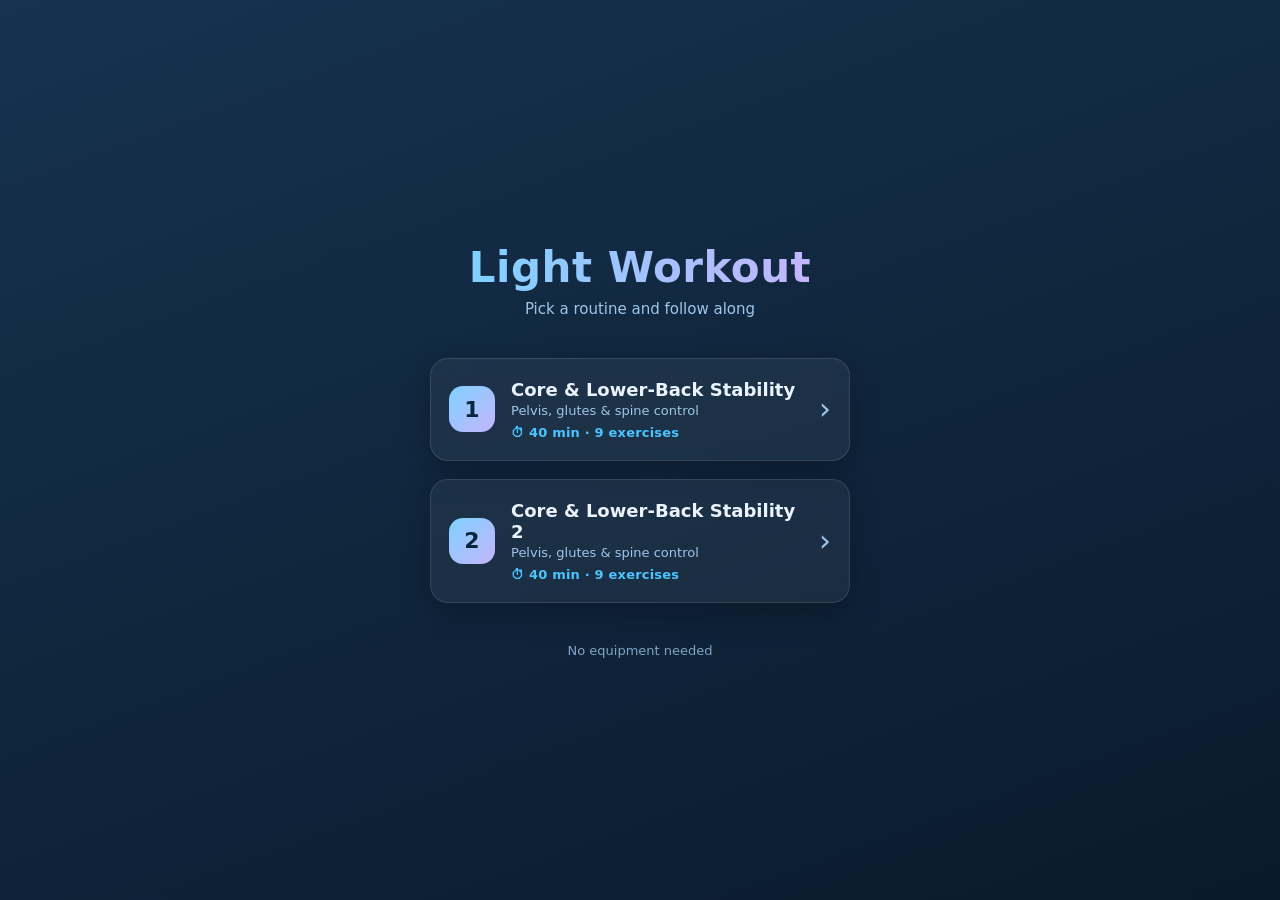
==== index.html @ 6c3bbc11 "Initial commit: RepFlow — voice-guided, dependency-free workout PWA Mobile-first workout runner in p" ====
<!DOCTYPE html>
<html lang="en">
<head>
  <meta charset="UTF-8" />
  <meta name="viewport" content="width=device-width, initial-scale=1.0, viewport-fit=cover" />
  <meta name="theme-color" content="#0f2238" />
  <link rel="manifest" href="manifest.webmanifest" />
  <link rel="apple-touch-icon" href="icons/icon.svg" />
  <meta name="apple-mobile-web-app-capable" content="yes" />
  <meta name="apple-mobile-web-app-status-bar-style" content="black-translucent" />
  <meta name="apple-mobile-web-app-title" content="Light Workout" />
  <title>Light Workout</title>
  <link rel="stylesheet" href="css/styles.css" />
</head>
<body class="home">
  <main class="home-main">
    <header class="home-header">
      <h1 class="brand">Light&nbsp;Workout</h1>
      <p class="tagline">Pick a routine and follow along</p>
    </header>

    <nav class="routine-list" id="routineList"></nav>

    <footer class="home-footer">No equipment needed</footer>
  </main>

  <script src="data/exercises.js"></script>
  <script src="js/home.js"></script>
  <script>
    // Register the service worker so the app works fully offline after the
    // first visit. No-ops on file:// (SW needs http/https) — that's fine,
    // the page still runs from the local data file.
    if ("serviceWorker" in navigator) {
      window.addEventListener("load", function () {
        navigator.serviceWorker.register("sw.js").catch(function () {});
      });
    }
  </script>
</body>
</html>
---- css/styles.css ----
/* ===== Base / theme ===== */
:root {
  --bg-top: #16324f;
  --bg-bottom: #0a1a2b;
  --accent: #4cc4ff;
  --accent-soft: rgba(76, 196, 255, 0.30);
  --text: #eaf4ff;
  --text-dim: #9fc6e8;
  --rest: #ffce63;
  --prepare: #57e0b0;
  --fullrest: #ff9f6b;
  --panel: rgba(255, 255, 255, 0.05);
  --border: rgba(255, 255, 255, 0.12);
}

* { box-sizing: border-box; margin: 0; padding: 0; }

/* `hidden` must win over the display rules below (UA [hidden] is too weak) */
[hidden] { display: none !important; }

html, body { height: 100%; }

body {
  font-family: system-ui, -apple-system, "Segoe UI", Roboto, sans-serif;
  color: var(--text);
  background: linear-gradient(160deg, var(--bg-top), var(--bg-bottom));
  -webkit-font-smoothing: antialiased;
  overflow: hidden;
}

/* ===== Home page ===== */
.home-main {
  min-height: 100svh;
  display: flex;
  flex-direction: column;
  align-items: center;
  justify-content: center;
  gap: 40px;
  padding: 32px 22px calc(32px + env(safe-area-inset-bottom));
}
.home-header { text-align: center; }
.brand {
  font-size: clamp(28px, 8vw, 42px);
  font-weight: 800;
  letter-spacing: 0.5px;
  background: linear-gradient(90deg, #7fd1ff, #c4b5fd);
  -webkit-background-clip: text;
  background-clip: text;
  color: transparent;
}
.tagline { margin-top: 8px; color: var(--text-dim); font-size: 15px; }

.routine-list {
  width: 100%;
  max-width: 420px;
  display: flex;
  flex-direction: column;
  gap: 18px;
}
.routine-card {
  display: flex;
  align-items: center;
  gap: 16px;
  padding: 20px 18px;
  border-radius: 18px;
  text-decoration: none;
  color: var(--text);
  background: var(--panel);
  border: 1px solid var(--border);
  backdrop-filter: blur(8px);
  -webkit-backdrop-filter: blur(8px);
  box-shadow: 0 10px 30px rgba(0, 0, 0, 0.25);
  transition: transform 0.15s ease, border-color 0.15s ease, background 0.15s ease;
}
.routine-card:hover,
.routine-card:focus-visible { transform: translateY(-3px); border-color: var(--accent); background: rgba(76,196,255,0.10); }
.routine-card:active { transform: translateY(0) scale(0.99); }

.routine-icon {
  flex: 0 0 auto;
  width: 46px; height: 46px;
  display: grid; place-items: center;
  border-radius: 14px;
  font-size: 22px; font-weight: 800;
  color: #08263c;
  background: linear-gradient(135deg, #7fd1ff, #c4b5fd);
}
.routine-text { display: flex; flex-direction: column; gap: 3px; flex: 1; }
.routine-title { font-size: 18px; font-weight: 700; }
.routine-sub { font-size: 13px; color: var(--text-dim); }
.routine-time {
  margin-top: 4px;
  font-size: 13px;
  font-weight: 600;
  color: var(--accent);
  letter-spacing: 0.2px;
}
.routine-arrow { font-size: 30px; color: var(--text-dim); line-height: 1; }
.home-footer { color: var(--text-dim); font-size: 13px; opacity: 0.8; }

/* ===== Workout screen layout ===== */
.screen {
  height: 100svh;
  width: 100%;
  /* keep everything in a centered column ~the width of the exercise image,
     so on wide screens the timers hug the image instead of the far corners */
  max-width: min(95vw, 64vh);
  margin-inline: auto;
  display: grid;
  grid-template-rows: 10% 60% 30%;
  overflow: hidden;
}

/* Top bar */
.topbar {
  display: flex;
  align-items: center;
  justify-content: space-between;
  padding: 0 14px;
  padding-top: env(safe-area-inset-top);
  border-bottom: 1px solid var(--border);
}
.timer { display: flex; flex-direction: column; min-width: 96px; }
.timer-right { text-align: right; align-items: flex-end; }
.timer-label { font-size: 10px; letter-spacing: 1.5px; text-transform: uppercase; color: var(--text-dim); }
.timer-value { font-variant-numeric: tabular-nums; font-size: 16px; font-weight: 700; }
.timer-value span { font-variant-numeric: tabular-nums; }
.topcenter {
  align-self: flex-start;          /* sit a little higher than the timers */
  margin-top: -2px;
  display: flex;
  flex-direction: column;
  align-items: center;
  gap: 1px;
}
.quit-btn {
  background: none; border: none; color: var(--text-dim);
  font-size: 26px; line-height: 1; cursor: pointer; padding: 0 8px;
}
.quit-btn:active { color: var(--text); }
.ex-progress {
  font-size: 12px; font-weight: 700; letter-spacing: 0.5px;
  color: var(--text-dim); font-variant-numeric: tabular-nums;
}
.ex-progress span { font-variant-numeric: tabular-nums; }

/* Stage */
.stage {
  position: relative;
  display: grid;
  place-items: center;
  overflow: hidden;
}
.ex-image {
  width: min(82vw, 56vh);
  height: min(82vw, 56vh);
  object-fit: contain;
  display: block;
}
.rings {
  position: absolute;
  width: min(90vw, 60vh);
  height: min(90vw, 60vh);
  pointer-events: none;
}
.ring-track { fill: none; stroke: rgba(255,255,255,0.10); stroke-width: 2.2; }
.ring-progress {
  fill: none;
  stroke: var(--accent);
  opacity: 0.7;                 /* ~30% transparent rings */
  stroke-width: 3;
  stroke-linecap: round;
}
.ring-set { stroke: var(--accent); }
.ring-rep { stroke: #b9e7ff; }
.stage.is-rest .ring-rep { stroke: var(--rest); opacity: 0.85; }
.stage.is-prepare .ring-rep { stroke: var(--prepare); opacity: 0.9; }
.stage.is-fullrest .ring-rep { stroke: var(--fullrest); opacity: 0.9; }

/* Pause / play button — tiny, mostly transparent, centered in rings */
.pause-btn {
  position: absolute;
  width: 64px; height: 64px;
  border-radius: 50%;
  border: 1px solid rgba(255,255,255,0.25);
  background: rgba(255,255,255,0.10);   /* ~10% transparent */
  color: #fff;
  display: grid; place-items: center;
  cursor: pointer;
  backdrop-filter: blur(2px);
  -webkit-backdrop-filter: blur(2px);
}
.pause-btn svg { width: 26px; height: 26px; fill: #fff; grid-area: 1 / 1; }
.pause-btn .icon-play { display: none; }
body.is-paused .pause-btn .icon-pause { display: none; }
body.is-paused .pause-btn .icon-play { display: block; }

.ex-name {
  position: absolute;
  bottom: 8px;
  display: inline-flex;
  align-items: center;
  gap: 8px;
  font-size: 15px; font-weight: 600; letter-spacing: 0.4px;
  font-family: inherit;
  color: var(--text);
  background: rgba(0,0,0,0.25);
  border: none;
  padding: 5px 8px 5px 14px; border-radius: 999px;
  cursor: pointer;
}
.ex-name:active { background: rgba(0,0,0,0.4); }
.info-i {
  width: 20px; height: 20px;
  display: grid; place-items: center;
  border-radius: 50%;
  font-size: 13px; font-weight: 700; font-style: italic;
  color: #08263c;
  background: linear-gradient(135deg, #7fd1ff, #c4b5fd);
}

/* Panel */
.panel {
  border-top: 1px solid var(--border);
  display: grid;
  place-items: center;
  padding: 0 18px calc(env(safe-area-inset-bottom));
}
.counters { display: flex; gap: 48px; }
.counter { display: flex; flex-direction: column; align-items: center; }
.counter-num { font-size: clamp(40px, 13vw, 64px); font-weight: 800; line-height: 1; font-variant-numeric: tabular-nums; }
.counter-num span { font-variant-numeric: tabular-nums; }
.counter-den { font-size: 0.42em; color: var(--text-dim); font-weight: 700; }
.counter-label { margin-top: 6px; font-size: 12px; letter-spacing: 3px; color: var(--text-dim); }

.rest-box { display: flex; flex-direction: column; align-items: center; gap: 4px; }
.rest-label { font-size: 13px; letter-spacing: 4px; color: var(--rest); }
.rest-value { font-size: clamp(48px, 16vw, 76px); font-weight: 800; color: var(--rest); font-variant-numeric: tabular-nums; line-height: 1; }
.rest-next { font-size: 13px; color: var(--text-dim); }

.prep-box { display: flex; flex-direction: column; align-items: center; gap: 4px; }
.prep-label { font-size: 13px; letter-spacing: 4px; color: var(--prepare); }
.prep-value {
  font-size: clamp(48px, 16vw, 76px); font-weight: 800;
  color: var(--prepare); font-variant-numeric: tabular-nums; line-height: 1;
}

/* full rest reuses .rest-box layout but in its own colour */
.fullrest-box .rest-label,
.fullrest-box .rest-value { color: var(--fullrest); }

/* Info modal */
.info-overlay {
  position: fixed; inset: 0;
  display: grid; place-items: center;
  background: rgba(5, 14, 24, 0.85);
  backdrop-filter: blur(6px);
  z-index: 12;
  padding: 22px;
}
.info-card {
  position: relative;
  width: 100%; max-width: 380px;
  max-height: 80svh;
  display: flex; flex-direction: column;
  padding: 26px 22px 22px;
  border-radius: 20px;
  background: linear-gradient(160deg, #1a3650, #0e2236);
  border: 1px solid var(--border);
  box-shadow: 0 18px 50px rgba(0,0,0,0.45);
}
.info-close {
  position: absolute; top: 8px; right: 10px;
  background: none; border: none; color: var(--text-dim);
  font-size: 26px; line-height: 1; cursor: pointer; padding: 4px 8px;
}
.info-close:active { color: var(--text); }
.info-title {
  font-size: 20px; font-weight: 700;
  margin: 0 26px 12px 0;       /* keep clear of the close button */
}
.info-desc {
  overflow-y: auto;
  white-space: pre-line;        /* preserve line breaks from the data */
  line-height: 1.75;
  font-size: 15px;
  color: var(--text);
  /* Persian-friendly stack; falls back to system fonts elsewhere */
  font-family: "Segoe UI", Tahoma, system-ui, -apple-system, sans-serif;
}
.info-desc[dir="rtl"] { text-align: right; }
.info-desc[dir="ltr"] { text-align: left; }

/* Done overlay */
.done-overlay {
  position: fixed; inset: 0;
  display: grid; place-items: center;
  background: rgba(5, 14, 24, 0.85);
  backdrop-filter: blur(6px);
  z-index: 10;
}
.done-card {
  text-align: center;
  padding: 36px 30px;
  border-radius: 22px;
  background: var(--panel);
  border: 1px solid var(--border);
  max-width: 360px; width: 86%;
}
.done-check { font-size: 56px; color: #6fe3a8; line-height: 1; }
.done-card h2 { margin: 14px 0 8px; font-size: 24px; }
.done-card p { color: var(--text-dim); font-size: 15px; margin-bottom: 22px; }
.done-btn {
  display: inline-block;
  padding: 14px 26px; border-radius: 14px;
  text-decoration: none; font-weight: 700;
  color: #08263c;
  background: linear-gradient(135deg, #7fd1ff, #c4b5fd);
}

/* Loading / error */
.fatal {
  position: fixed; inset: 0; display: grid; place-items: center;
  padding: 30px; text-align: center; color: var(--text-dim); font-size: 15px; line-height: 1.6;
}
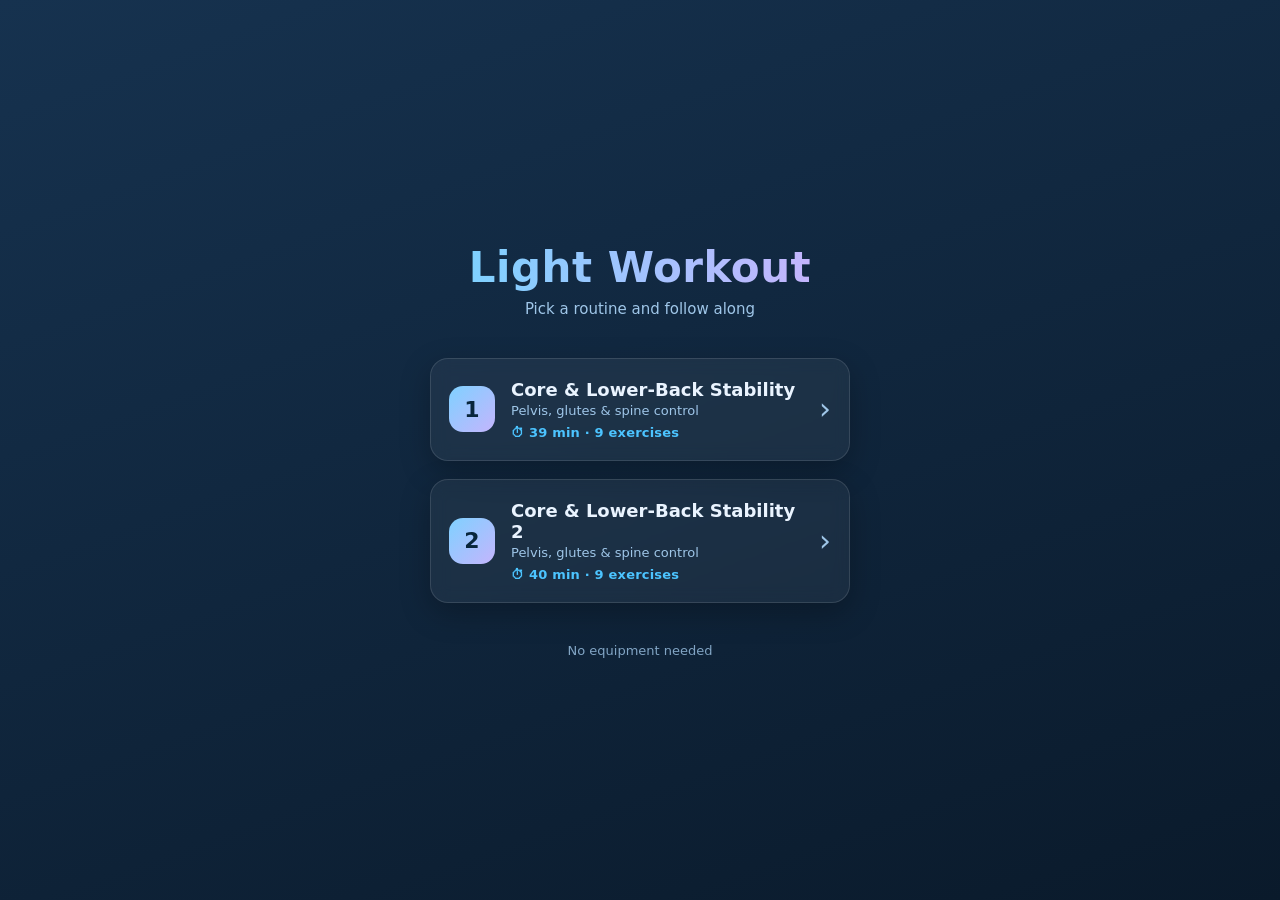
==== commit 6d4da13c: "Add countdown beep, screen wake lock, phase navigation, and SW auto-update - Beep (400Hz/300ms) on t" ====
--- a/index.html
+++ b/index.html
@@ -30,9 +30,22 @@
     // Register the service worker so the app works fully offline after the
     // first visit. No-ops on file:// (SW needs http/https) — that's fine,
     // the page still runs from the local data file.
+    //
+    // Auto-update: updateViaCache:"none" + reg.update() force the browser to
+    // re-check sw.js on every load (never from HTTP cache), so a bumped
+    // CACHE_VERSION is picked up immediately. When the new worker takes
+    // control we reload once — no manual cache clearing needed on mobile.
     if ("serviceWorker" in navigator) {
+      let refreshing = false;
+      navigator.serviceWorker.addEventListener("controllerchange", function () {
+        if (refreshing) return;
+        refreshing = true;
+        window.location.reload();
+      });
       window.addEventListener("load", function () {
-        navigator.serviceWorker.register("sw.js").catch(function () {});
+        navigator.serviceWorker.register("sw.js", { updateViaCache: "none" })
+          .then(function (reg) { reg.update(); })
+          .catch(function () {});
       });
     }
   </script>
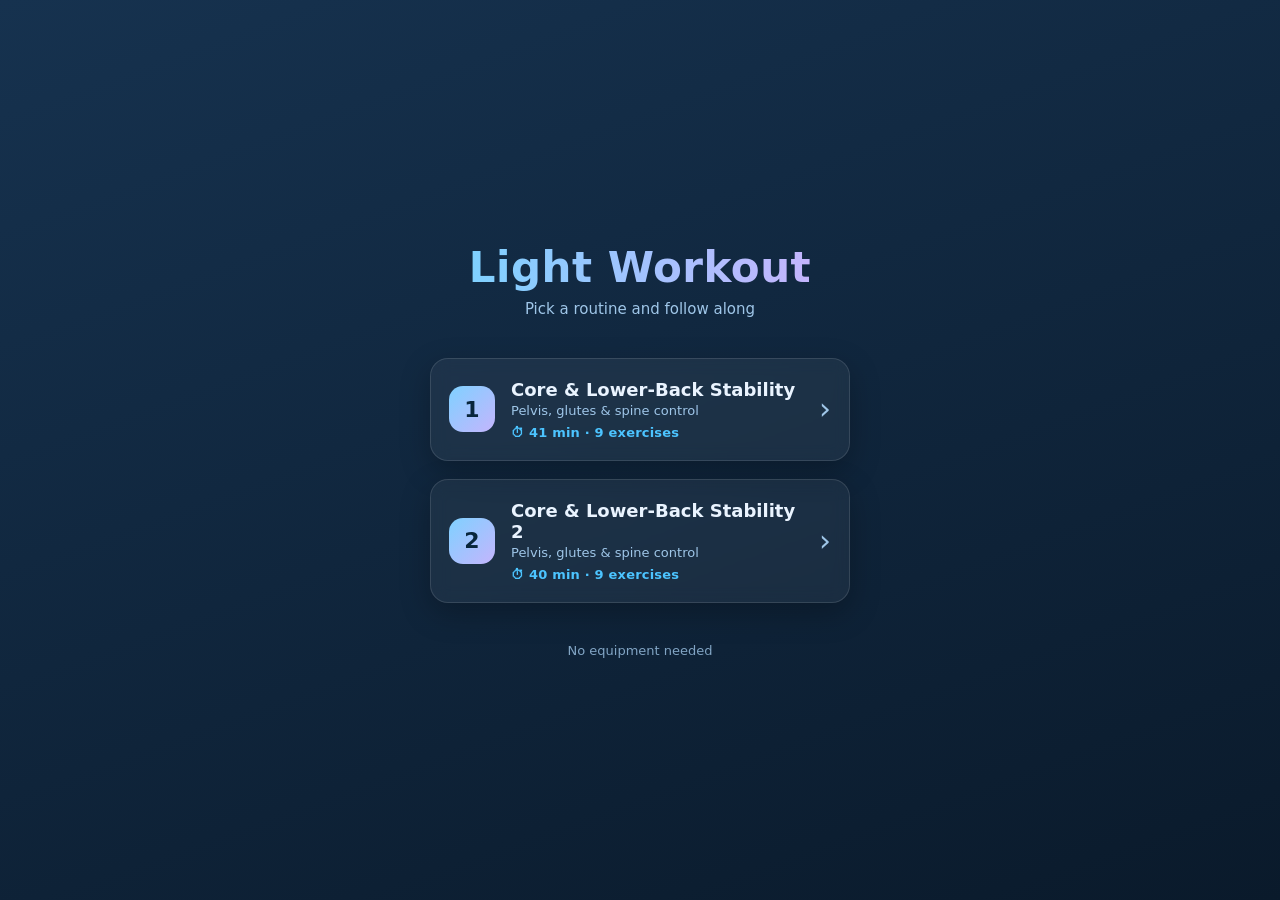
==== commit ae6eda5b: "Retire PWA/service worker and serve clean root URLs Online-only site for now (standalone APK planned" ====
--- a/index.html
+++ b/index.html
@@ -4,11 +4,7 @@
   <meta charset="UTF-8" />
   <meta name="viewport" content="width=device-width, initial-scale=1.0, viewport-fit=cover" />
   <meta name="theme-color" content="#0f2238" />
-  <link rel="manifest" href="manifest.webmanifest" />
   <link rel="apple-touch-icon" href="icons/icon.svg" />
-  <meta name="apple-mobile-web-app-capable" content="yes" />
-  <meta name="apple-mobile-web-app-status-bar-style" content="black-translucent" />
-  <meta name="apple-mobile-web-app-title" content="Light Workout" />
   <title>Light Workout</title>
   <link rel="stylesheet" href="css/styles.css" />
 </head>
@@ -27,26 +23,18 @@
   <script src="data/exercises.js"></script>
   <script src="js/home.js"></script>
   <script>
-    // Register the service worker so the app works fully offline after the
-    // first visit. No-ops on file:// (SW needs http/https) — that's fine,
-    // the page still runs from the local data file.
-    //
-    // Auto-update: updateViaCache:"none" + reg.update() force the browser to
-    // re-check sw.js on every load (never from HTTP cache), so a bumped
-    // CACHE_VERSION is picked up immediately. When the new worker takes
-    // control we reload once — no manual cache clearing needed on mobile.
+    // Online-only site for now (PWA/offline retired). Remove any service
+    // worker a previous version installed, and clear its caches, so the site
+    // always loads fresh from the network with no stale-cache surprises.
     if ("serviceWorker" in navigator) {
-      let refreshing = false;
-      navigator.serviceWorker.addEventListener("controllerchange", function () {
-        if (refreshing) return;
-        refreshing = true;
-        window.location.reload();
-      });
-      window.addEventListener("load", function () {
-        navigator.serviceWorker.register("sw.js", { updateViaCache: "none" })
-          .then(function (reg) { reg.update(); })
-          .catch(function () {});
-      });
+      navigator.serviceWorker.getRegistrations()
+        .then(function (regs) { regs.forEach(function (r) { r.unregister(); }); })
+        .catch(function () {});
+    }
+    if (window.caches && caches.keys) {
+      caches.keys().then(function (keys) {
+        keys.forEach(function (k) { caches.delete(k); });
+      }).catch(function () {});
     }
   </script>
 </body>
